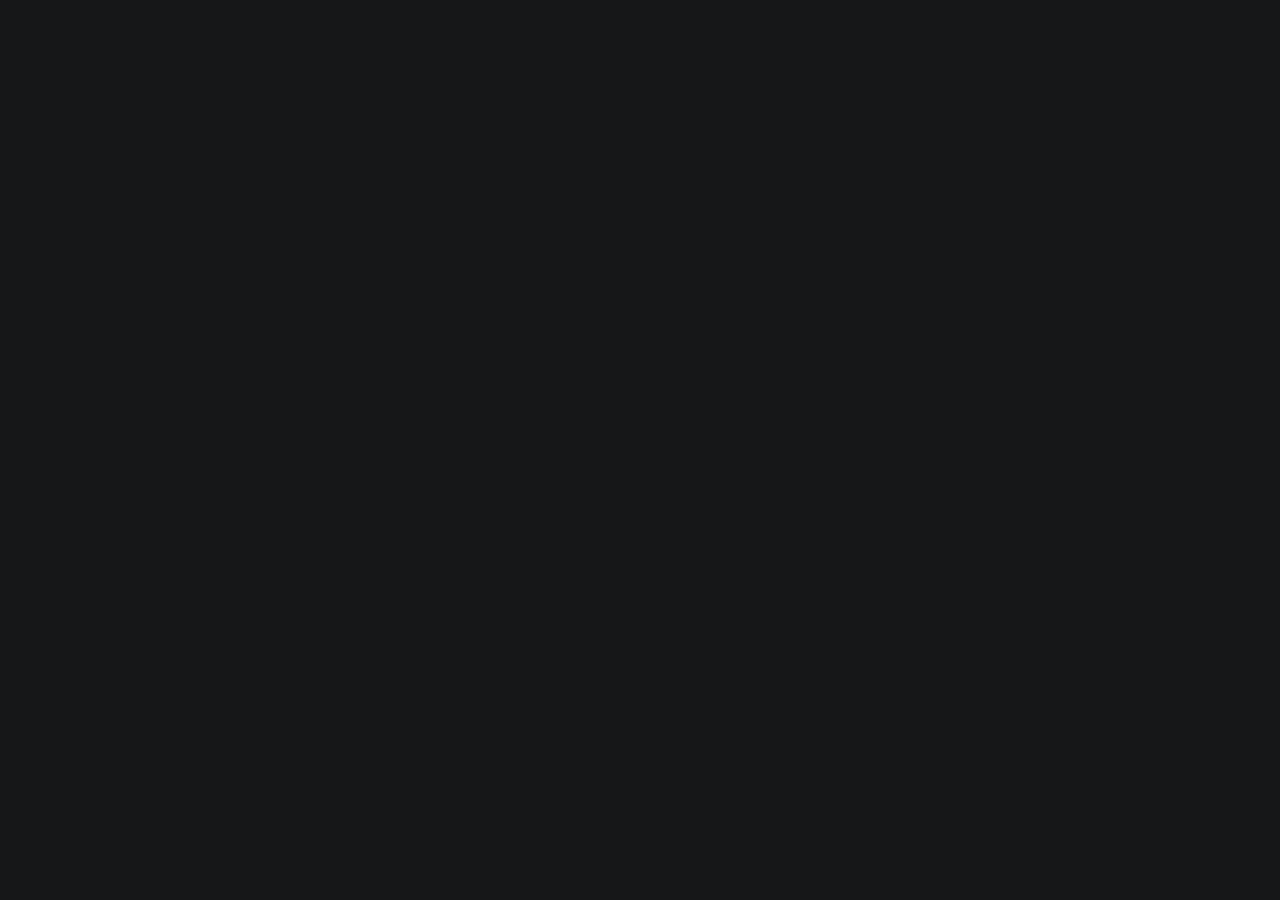
==== index.html @ 3934c604 "first commit" ====
<!DOCTYPE html>
<html lang="en">

<head>
  <meta charset="utf-8">
  <meta content="width=device-width, initial-scale=1.0" name="viewport">

  <title>Canadian Identity</title>
  <meta content="" name="description">
  <meta content="" name="keywords">

  <!-- Favicons -->
  <link href="../assets/img/favicon.png" rel="icon">
  <link href="../assets/img/apple-touch-icon.png" rel="apple-touch-icon">

  <!-- Google Fonts -->
  <link rel="preconnect" href="https://fonts.googleapis.com">
  <link rel="preconnect" href="https://fonts.gstatic.com" crossorigin>
  <link href="https://fonts.googleapis.com/css2?family=Open+Sans:ital,wght@0,300;0,400;0,500;0,600;0,700;1,300;1,400;1,600;1,700&family=Inter:ital,wght@0,300;0,400;0,500;0,600;0,700;1,300;1,400;1,500;1,600;1,700&family=Cardo:ital,wght@0,400;0,700;1,400&display=swap" rel="stylesheet">

  <!-- Vendor CSS Files -->
  <link href="../assets/vendor/bootstrap/css/bootstrap.min.css" rel="stylesheet">
  <link href="../assets/vendor/bootstrap-icons/bootstrap-icons.css" rel="stylesheet">
  <link href="../assets/vendor/swiper/swiper-bundle.min.css" rel="stylesheet">
  <link href="../assets/vendor/glightbox/css/glightbox.min.css" rel="stylesheet">
  <link href="../assets/vendor/aos/aos.css" rel="stylesheet">

  <!-- Template Main CSS File -->
  <link href="../assets/css/main.css" rel="stylesheet">

  <!-- =======================================================
  * Template Name: PhotoFolio
  * Updated: Sep 18 2023 with Bootstrap v5.3.2
  * Template URL: https://bootstrapmade.com/photofolio-bootstrap-photography-website-template/
  * Author: BootstrapMade.com
  * License: https://bootstrapmade.com/license/
  ======================================================== -->
</head>

<body>

  <!-- ======= Header ======= -->
  <header id="header" class="header d-flex align-items-center fixed-top">
    <div class="container-fluid d-flex align-items-center justify-content-between">

      <a href="index.html" class="logo d-flex align-items-center  me-auto me-lg-0">
        <!-- Uncomment the line below if you also wish to use an image logo -->
        <!-- <img src="../assets/img/logo.png" alt=""> -->
        <h1>Psychi Studios</h1>
      </a>

      <nav id="navbar" class="navbar">
        <ul>
          <li><a href="index.html" class="active">Home</a></li>
          <!-- <li><a href="/templates/about.html">About</a></li> -->
          <li><a href="/templates/team.html">Team</a></li>
          <li><a href="/templates/contact.html">Contact</a></li>
          <li><a href="/templates/gallery.html">Gallery</a></li>
        </ul>
      </nav><!-- .navbar -->

      <div class="header-social-links">
        <a href="#" class="youtube"><i class="bi bi-youtube"></i></a>
        <a herf="https://discord.gg/EeNsCaqxcn"  class="discord"><i class="bi bi-discord"></i></a>
        <a href="https://www.instagram.com/psychistudios/" target="_blank" class="instagram"><i class="bi bi-instagram"></i></a>
        <a href="#" class="facebook"><i class="bi bi-facebook"></i></a>
      </div>
      <i class="mobile-nav-toggle mobile-nav-show bi bi-list"></i>
      <i class="mobile-nav-toggle mobile-nav-hide d-none bi bi-x"></i>

    </div>
  </header><!-- End Header -->


  <main id="main" data-aos="fade" data-aos-delay="1500">

  <!-- ======= Footer ======= -->
  <footer id="footer" class="footer">
    <div class="container">
      <div class="copyright">
        &copy; Copyright <strong><span>Psychi Studios</span></strong>. All Rights Reserved
      </div>
      <div class="credits">
        <!-- All the links in the footer should remain intact. -->
        <!-- You can delete the links only if you purchased the pro version. -->
        <!-- Licensing information: https://bootstrapmade.com/license/ -->
        <!-- Purchase the pro version with working PHP/AJAX contact form: https://bootstrapmade.com/photofolio-bootstrap-photography-website-template/ -->
      </div>
    </div>
  </footer><!-- End Footer -->

  <a href="#" class="scroll-top d-flex align-items-center justify-content-center"><i class="bi bi-arrow-up-short"></i></a>

  <div id="preloader">
    <div class="line"></div>
  </div>

  <!-- Vendor JS Files -->
  <script src="../assets/vendor/bootstrap/js/bootstrap.bundle.min.js"></script>
  <script src="../assets/vendor/swiper/swiper-bundle.min.js"></script>
  <script src="../assets/vendor/glightbox/js/glightbox.min.js"></script>
  <script src="../assets/vendor/aos/aos.js"></script>
  <script src="../assets/vendor/php-email-form/validate.js"></script>

  <!-- Template Main JS File -->
  <script src="../assets/js/main.js"></script>

</body>

</html>
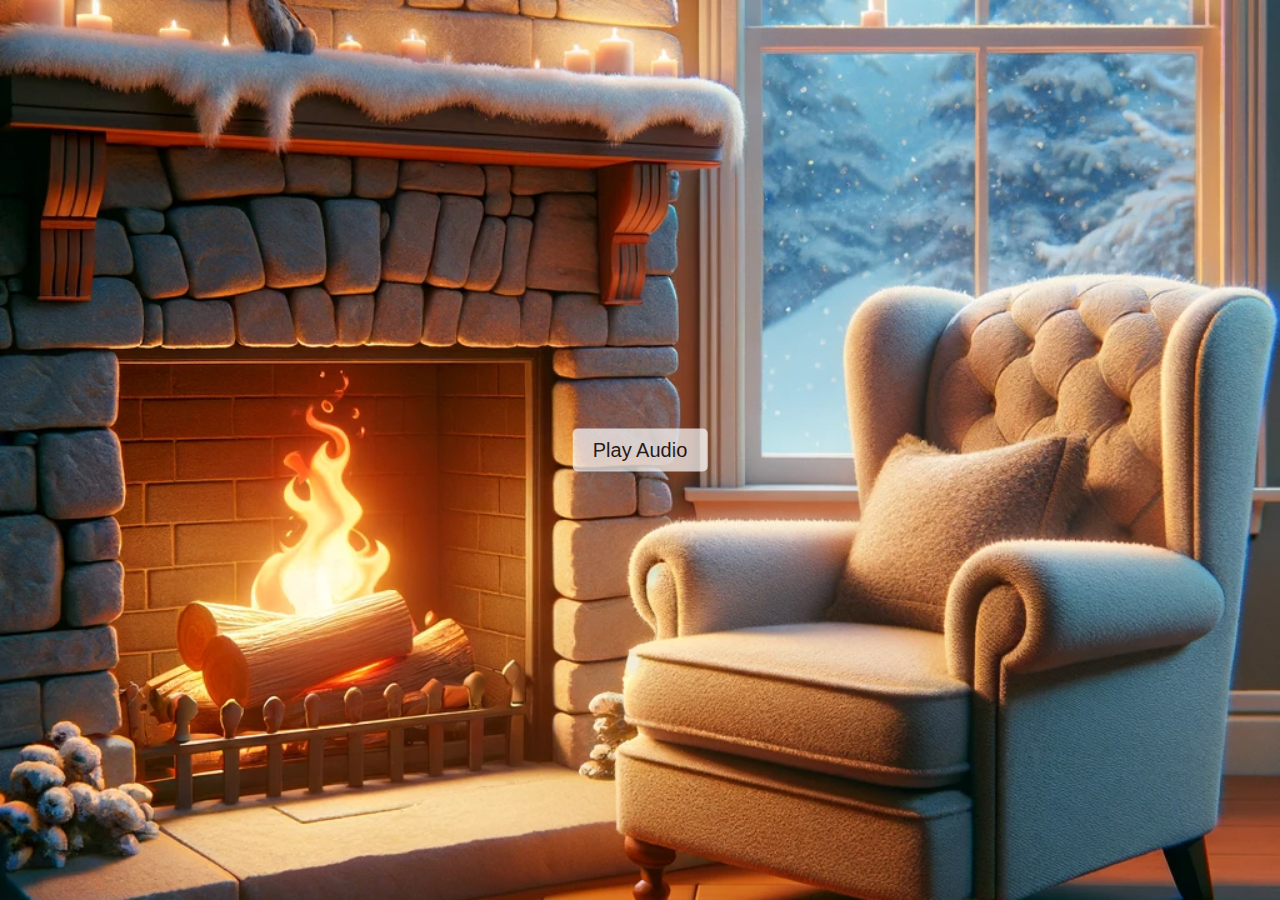
==== commit e59e6e09: "Work" ====
--- a/index.html
+++ b/index.html
@@ -1,110 +1,69 @@
 <!DOCTYPE html>
 <html lang="en">
-
 <head>
-  <meta charset="utf-8">
-  <meta content="width=device-width, initial-scale=1.0" name="viewport">
-
-  <title>Canadian Identity</title>
-  <meta content="" name="description">
-  <meta content="" name="keywords">
-
-  <!-- Favicons -->
-  <link href="../assets/img/favicon.png" rel="icon">
-  <link href="../assets/img/apple-touch-icon.png" rel="apple-touch-icon">
-
-  <!-- Google Fonts -->
-  <link rel="preconnect" href="https://fonts.googleapis.com">
-  <link rel="preconnect" href="https://fonts.gstatic.com" crossorigin>
-  <link href="https://fonts.googleapis.com/css2?family=Open+Sans:ital,wght@0,300;0,400;0,500;0,600;0,700;1,300;1,400;1,600;1,700&family=Inter:ital,wght@0,300;0,400;0,500;0,600;0,700;1,300;1,400;1,500;1,600;1,700&family=Cardo:ital,wght@0,400;0,700;1,400&display=swap" rel="stylesheet">
-
-  <!-- Vendor CSS Files -->
-  <link href="../assets/vendor/bootstrap/css/bootstrap.min.css" rel="stylesheet">
-  <link href="../assets/vendor/bootstrap-icons/bootstrap-icons.css" rel="stylesheet">
-  <link href="../assets/vendor/swiper/swiper-bundle.min.css" rel="stylesheet">
-  <link href="../assets/vendor/glightbox/css/glightbox.min.css" rel="stylesheet">
-  <link href="../assets/vendor/aos/aos.css" rel="stylesheet">
-
-  <!-- Template Main CSS File -->
-  <link href="../assets/css/main.css" rel="stylesheet">
-
-  <!-- =======================================================
-  * Template Name: PhotoFolio
-  * Updated: Sep 18 2023 with Bootstrap v5.3.2
-  * Template URL: https://bootstrapmade.com/photofolio-bootstrap-photography-website-template/
-  * Author: BootstrapMade.com
-  * License: https://bootstrapmade.com/license/
-  ======================================================== -->
+    <meta charset="UTF-8">
+    <meta name="viewport" content="width=device-width, initial-scale=1.0">
+    <title>Auto-Play Audio</title>
+    <style>
+        body, html {
+            margin: 0;
+            padding: 0;
+            height: 100%;
+            width: 100%;
+            overflow: hidden;
+        }
+        body {
+            background-image: url('./assets/img/Intro.webp');
+            background-size: 100%;
+            background-position: center;
+            animation: moveBackground 30s infinite alternate ease-in-out;
+        }
+        @keyframes moveBackground {
+            0% {
+                background-position: center;
+            }
+            50% {
+                background-position: 25% 75%;
+            }
+            100% {
+                background-position: center;
+            }
+        }
+        .navigate-button {
+            padding: 10px 20px;
+            font-size: 20px;
+            cursor: pointer;
+            background-color: #fff;
+            border: none;
+            border-radius: 5px;
+            opacity: 0.7;
+            position: absolute;
+            top: 50%;
+            left: 50%;
+            transform: translate(-50%, -50%);
+        }
+        .navigate-button:hover {
+            opacity: 1;
+        }
+    </style>
 </head>
-
 <body>
 
-  <!-- ======= Header ======= -->
-  <header id="header" class="header d-flex align-items-center fixed-top">
-    <div class="container-fluid d-flex align-items-center justify-content-between">
+<audio id="backgroundAudio" muted>
+    <source src="./assets/audio/Intro.mp3" type="audio/mp3">
+    Your browser does not support the audio element.
+</audio>
 
-      <a href="index.html" class="logo d-flex align-items-center  me-auto me-lg-0">
-        <!-- Uncomment the line below if you also wish to use an image logo -->
-        <!-- <img src="../assets/img/logo.png" alt=""> -->
-        <h1>Psychi Studios</h1>
-      </a>
+<button class="navigate-button" onclick="playAudio()">Play Audio</button>
 
-      <nav id="navbar" class="navbar">
-        <ul>
-          <li><a href="index.html" class="active">Home</a></li>
-          <!-- <li><a href="/templates/about.html">About</a></li> -->
-          <li><a href="/templates/team.html">Team</a></li>
-          <li><a href="/templates/contact.html">Contact</a></li>
-          <li><a href="/templates/gallery.html">Gallery</a></li>
-        </ul>
-      </nav><!-- .navbar -->
-
-      <div class="header-social-links">
-        <a href="#" class="youtube"><i class="bi bi-youtube"></i></a>
-        <a herf="https://discord.gg/EeNsCaqxcn"  class="discord"><i class="bi bi-discord"></i></a>
-        <a href="https://www.instagram.com/psychistudios/" target="_blank" class="instagram"><i class="bi bi-instagram"></i></a>
-        <a href="#" class="facebook"><i class="bi bi-facebook"></i></a>
-      </div>
-      <i class="mobile-nav-toggle mobile-nav-show bi bi-list"></i>
-      <i class="mobile-nav-toggle mobile-nav-hide d-none bi bi-x"></i>
-
-    </div>
-  </header><!-- End Header -->
-
-
-  <main id="main" data-aos="fade" data-aos-delay="1500">
-
-  <!-- ======= Footer ======= -->
-  <footer id="footer" class="footer">
-    <div class="container">
-      <div class="copyright">
-        &copy; Copyright <strong><span>Psychi Studios</span></strong>. All Rights Reserved
-      </div>
-      <div class="credits">
-        <!-- All the links in the footer should remain intact. -->
-        <!-- You can delete the links only if you purchased the pro version. -->
-        <!-- Licensing information: https://bootstrapmade.com/license/ -->
-        <!-- Purchase the pro version with working PHP/AJAX contact form: https://bootstrapmade.com/photofolio-bootstrap-photography-website-template/ -->
-      </div>
-    </div>
-  </footer><!-- End Footer -->
-
-  <a href="#" class="scroll-top d-flex align-items-center justify-content-center"><i class="bi bi-arrow-up-short"></i></a>
-
-  <div id="preloader">
-    <div class="line"></div>
-  </div>
-
-  <!-- Vendor JS Files -->
-  <script src="../assets/vendor/bootstrap/js/bootstrap.bundle.min.js"></script>
-  <script src="../assets/vendor/swiper/swiper-bundle.min.js"></script>
-  <script src="../assets/vendor/glightbox/js/glightbox.min.js"></script>
-  <script src="../assets/vendor/aos/aos.js"></script>
-  <script src="../assets/vendor/php-email-form/validate.js"></script>
-
-  <!-- Template Main JS File -->
-  <script src="../assets/js/main.js"></script>
+<script>
+    function playAudio() {
+        var audio = document.getElementById('backgroundAudio');
+        // Unmute the audio
+        audio.muted = false;
+        audio.play();
+    }
+</script>
 
 </body>
-
-</html>+</html>
